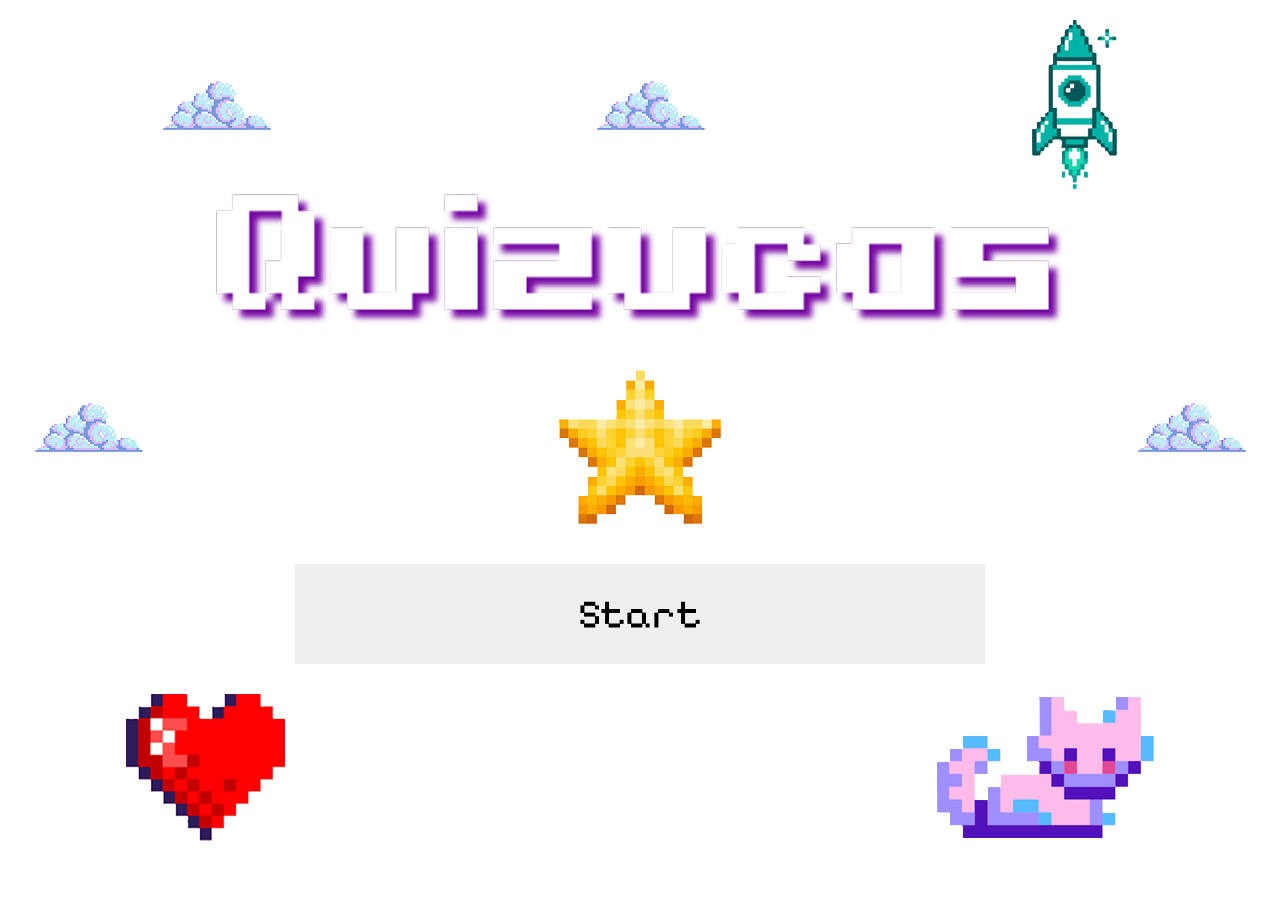
==== Index.html @ b859d6f0 "Adicionando efeitos nos elementos." ====
<!DOCTYPE html>
<html lang="pt-br">
    <head>
        <meta charset="UTF-8">
        <meta name="viewport" content="width=device-width, initial-scale=1.0">
        <title>Quizucas</title>
        <link rel="stylesheet" href="./CSS/Index.css">
        <link rel="shortcut icon" href="./Assets/Favicon.ico" type="image/x-icon">
    </head>
    <body class="conteudoPrincipal">
        <main>
            <section class="elementosTopo">
                <img src="./Assets/Elements/Nuvem.png" alt="Nuvens" class="nuvensFlutuantes">
                <img src="./Assets/Elements/Nuvem.png" alt="Nuvens" class="nuvensFlutuantes">
                <img src="./Assets/Elements/Foguete.png" alt="Foguete">
            </section>          
            <section class="inicio">
                <img src="./Assets/Elements/Nuvem.png" alt="Nuvem" class="nuvensFlutuantes">
                <div class="iniciar">
                    <img src="./Assets/Logomarca.png" alt="Logomarca Quizucas">
                    <img src="./Assets/Elements/Estrela.png" alt="Estrela">
                    <button type="button" class="botaoIniciar"><p class="textoPiscante">Start</p></button>
                </div>
                <img src="./Assets/Elements/Nuvem.png" alt="Nuvem" class="nuvensFlutuantes">
            </section>
            <section class="elementosBase">
                <img src="./Assets/Elements/Coração.png" alt="Coração">
                <img src="./Assets/Elements/Gato.png" alt="Gato">
            </section>
        </main>
    </body>
</html>
---- CSS/Index.css ----
* {
    padding: 0;
    margin: 0;
    box-sizing: border-box;
    font-family: "Pixelify", sans-serif;
}

@font-face {
    font-family: "Pixelify";
    src: url("../Assets/Fonts/PixelifySans-Regular.ttf") format("truetype");
}

/* Deixando o botão piscante */
@keyframes blink {
    0%, 100% { 
        opacity: 1; 
    }

    50% { 
        opacity: 0.3; 
    }
}

/* Nuvens subindo/descendo */
@keyframes flutuar {
    0%, 100% {
        transform: translateY(0);
    }

    50% {
        transform: translateY(-50px);
    }
}

/* Estilização de elementos */
.nuvensFlutuantes {
    animation: flutuar 2s ease-in-out infinite;
}

.conteudoPrincipal {
    background-image: url("./Assets/Background.png");
    background-position: center;
    background-repeat: no-repeat;
    background-size: cover;
    background-attachment: fixed;
}

.elementosTopo {
    display: flex;
    justify-content: space-around;
    align-items: center;
    margin-top: 1.25rem;
}

.inicio {
    display: flex;
    justify-content: space-around;
    align-items: center;
}

.iniciar {
    display: flex;
    flex-direction: column;
    justify-content: center;
    align-items: center;
    gap: 2.5rem;
}


.botaoIniciar {
    width: 43.125rem;
    height: 6.25rem;
    font-size: 2.5rem;
    border: none;
    box-shadow: 20px 20px 20px 0 rgb(255, 255, 255, 0.5);
    cursor: pointer;
    transition: transform 0.3s ease-in-out;
}

.botaoIniciar:active {
    transform: scale(0.98);
}

.textoPiscante {
    animation: blink 1.5s infinite;
}

.elementosBase {
    display: flex;
    justify-content: space-around;
    align-items: center;
    gap: 25rem;
    margin-top: 1.875rem;
}
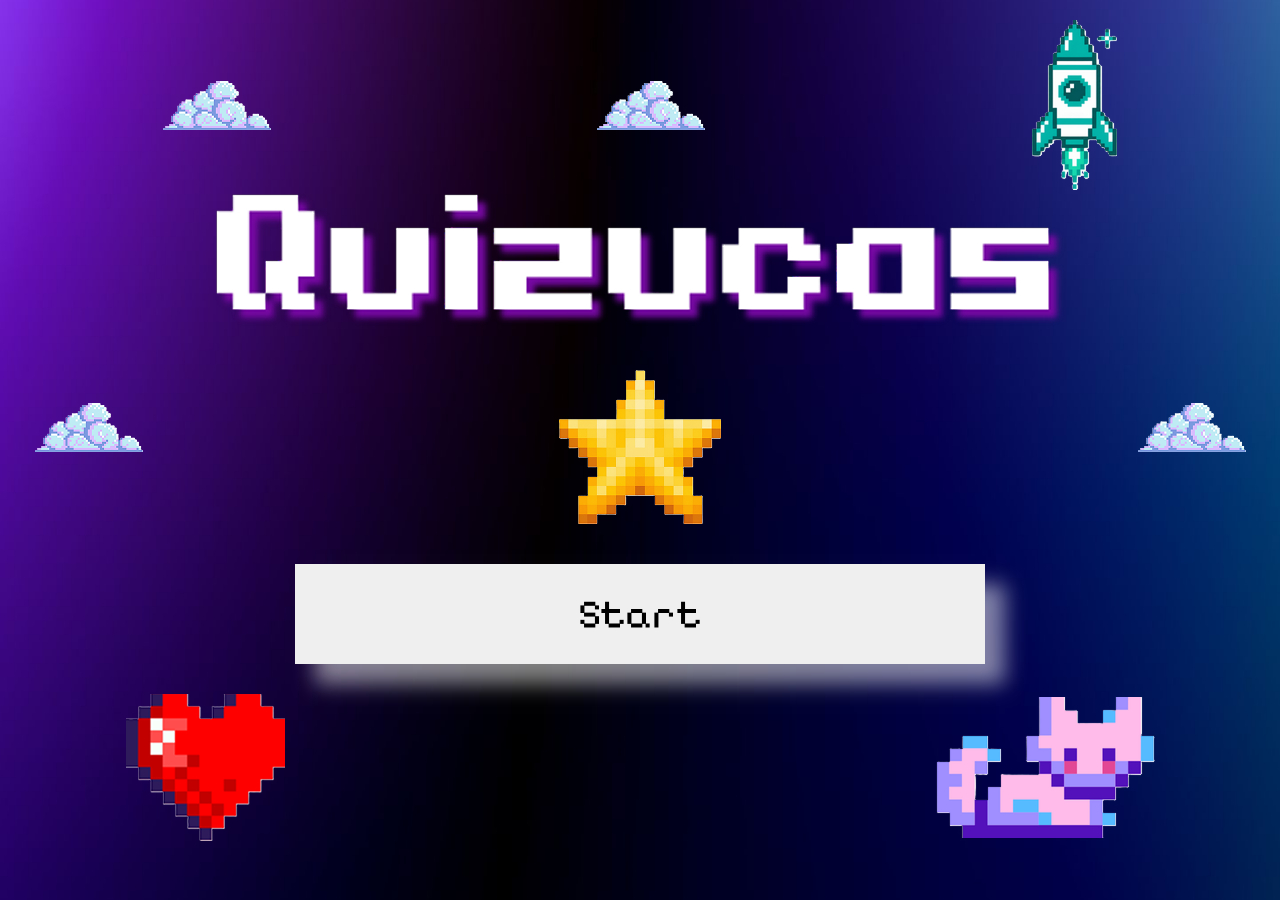
==== commit 5f98b904: "Adicionando novas animações na tela de início." ====
--- a/Index.html
+++ b/Index.html
@@ -18,13 +18,13 @@
                 <img src="./Assets/Elements/Nuvem.png" alt="Nuvem" class="nuvensFlutuantes">
                 <div class="iniciar">
                     <img src="./Assets/Logomarca.png" alt="Logomarca Quizucas">
-                    <img src="./Assets/Elements/Estrela.png" alt="Estrela">
+                    <img src="./Assets/Elements/Estrela.png" alt="Estrela" class="estrela">
                     <button type="button" class="botaoIniciar"><p class="textoPiscante">Start</p></button>
                 </div>
                 <img src="./Assets/Elements/Nuvem.png" alt="Nuvem" class="nuvensFlutuantes">
             </section>
             <section class="elementosBase">
-                <img src="./Assets/Elements/Coração.png" alt="Coração">
+                <img src="./Assets/Elements/Coração.png" alt="Coração" class="coracaoPiscante">
                 <img src="./Assets/Elements/Gato.png" alt="Gato">
             </section>
         </main>
--- a/CSS/Index.css
+++ b/CSS/Index.css
@@ -28,7 +28,18 @@
     }
 
     50% {
-        transform: translateY(-50px);
+        transform: translateY(-15px);
+    }
+}
+
+/* Coração pulsante */
+@keyframes piscar {
+    0%, 100% {
+        transform: scale(1);
+    }
+
+    50% {
+        transform: scale(1.1);
     }
 }
 
@@ -38,7 +49,7 @@
 }
 
 .conteudoPrincipal {
-    background-image: url("./Assets/Background.png");
+    background-image: url("../Assets/Background.png");
     background-position: center;
     background-repeat: no-repeat;
     background-size: cover;
@@ -66,6 +77,9 @@
     gap: 2.5rem;
 }
 
+.estrela {
+    animation: piscar 2s ease-in-out infinite;
+}
 
 .botaoIniciar {
     width: 43.125rem;
@@ -91,4 +105,8 @@
     align-items: center;
     gap: 25rem;
     margin-top: 1.875rem;
+}
+
+.coracaoPiscante {
+    animation: piscar 1.5s infinite;
 }
